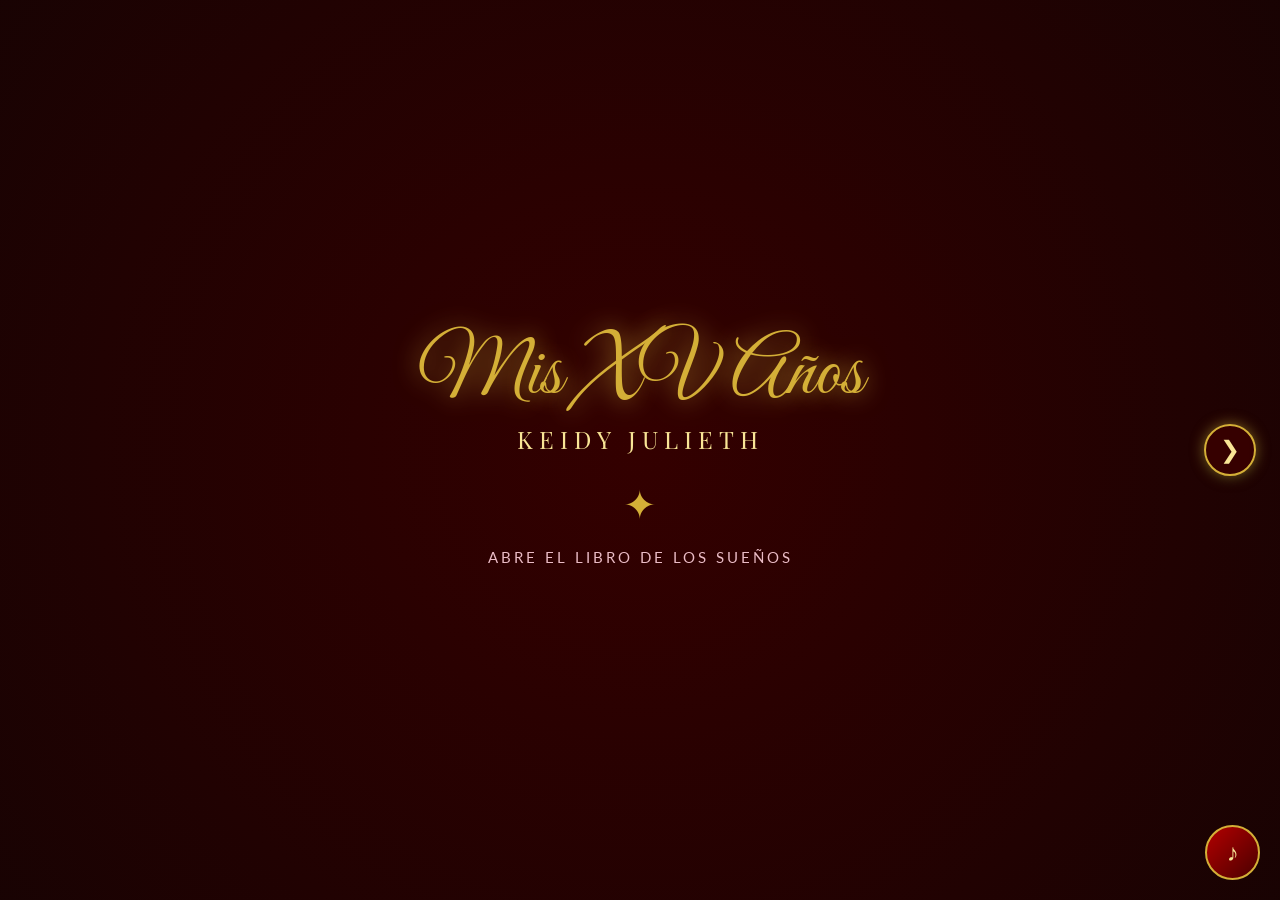
==== index.html @ fb7c4d3f "Primer commit limpio" ====
<!doctype html>
<html lang="es">
<head>
  <meta charset="UTF-8" />
  <meta name="viewport" content="width=device-width, initial-scale=1.0, maximum-scale=1.0, user-scalable=no" />
  <title>Mis XV Años - Keidy Julieth</title>
  <link rel="stylesheet" href="assets/base.css" />
  <link rel="stylesheet" href="assets/nav.css" />
  <link rel="stylesheet" href="assets/shell.css" />
</head>
<body>

<!-- IFRAME OCULTO DE YOUTUBE (música desde el segundo 26) -->
<div id="youtube-audio-container">
  <iframe
          id="youtube-audio"
          src="https://www.youtube.com/embed/OiC1rgCPmUQ?autoplay=0&mute=1&controls=0&modestbranding=1&rel=0&playsinline=1&loop=1&playlist=OiC1rgCPmUQ&start=26&fs=0&disablekb=1&iv_load_policy=3&enablejsapi=1"
          frameborder="0"
          allow="autoplay; encrypted-media"
          allowfullscreen
  ></iframe>
</div>

<!-- CONTENEDOR DE LAS PÁGINAS -->
<div id="pageFlip">
  <iframe
          id="contentFrame"
          src="paginas/01-portada/portada.html"
          allow="autoplay; encrypted-media"
  ></iframe>
</div>

<!-- BOTÓN DE MÚSICA -->
<button
        id="musicBtn"
        style="
      position: fixed !important;
      bottom: 20px !important;
      right: 20px !important;
      width: 55px !important;
      height: 55px !important;
      border-radius: 50% !important;
      background: linear-gradient(135deg, #b30000, #4a0000) !important;
      border: 2px solid #d4af37 !important;
      color: #f9e596 !important;
      font-size: 1.5rem !important;
      cursor: pointer !important;
      z-index: 2147483647 !important;
      display: flex !important;
      align-items: center !important;
      justify-content: center !important;
      visibility: visible !important;
      opacity: 1 !important;
    "
        aria-label="Reproducir música"
>
  <span id="musicIcon">♪</span>
</button>

<script src="assets/shell.js"></script>
</body>
</html>
---- assets/base.css ----
/* ===== VARIABLES Y RESET ===== */
:root {
  --rojo-oscuro: #4a0000;
  --rojo: #b30000;
  --rojo-brillante: #e60000;
  --dorado: #d4af37;
  --dorado-claro: #f9e596;
  --rosa-claro: #fff0f5;
  --rosa: #ffd1dc;
  --rosa-fuerte: #ffb6c1;
  --negro: #1a1a1a;
}

* {
  margin: 0;
  padding: 0;
  box-sizing: border-box;
}
html {
  scroll-behavior: smooth;
}
body {
  font-family: "Lato", sans-serif;
  background: linear-gradient(160deg, #4a0000 0%, #b30000 35%, #d4af37 70%, #ffd1dc 100%);
  overflow-x: hidden;
  -webkit-tap-highlight-color: transparent;
}
/* ===== DISEÑO EXCLUSIVO PARA MÓVIL ===== */
.main-content,
.intro {
  width: 100vw;
  min-height: 100vh;
  min-height: 100dvh;
}

/* ===== INTRO / LIBRO (SIN FONDO BLANCO) ===== */
.intro {
  position: fixed;
  inset: 0;
  background: radial-gradient(circle at center, #3a0a0a 0%, #1a0303 100%);
  display: flex;
  align-items: center;
  justify-content: center;
  z-index: 9999;
  transition:
    opacity 1.2s ease,
    visibility 1.2s;
}
.intro.hidden {
  opacity: 0;
  visibility: hidden;
  pointer-events: none;
}

.book-scene {
  perspective: 2000px;
  width: 100%;
  display: flex;
  justify-content: center;
}
.book {
  position: relative;
  width: 85vw;
  max-width: 350px;
  height: 120vw;
  max-height: 500px;
  transform-style: preserve-3d;
  cursor: pointer;
  animation: floatBook 4s ease-in-out infinite;
}
@keyframes floatBook {
  0%,
  100% {
    transform: translateY(0);
  }
  50% {
    transform: translateY(-10px);
  }
}

.book-inner {
  position: absolute;
  inset: 0;
  background: transparent;
  display: flex;
  align-items: center;
  justify-content: center;
  overflow: hidden;
  border-radius: 8px 16px 16px 8px;
}
.smoke-video {
  position: absolute;
  width: 100%;
  height: 100%;
  object-fit: cover;
  opacity: 0;
  transition: opacity 1.5s ease;
  mix-blend-mode: screen;
}
.book.open .smoke-video {
  opacity: 1;
}

.book-cover {
  position: absolute;
  inset: 0;
  transform-origin: left center;
  transition: transform 2s cubic-bezier(0.65, 0, 0.35, 1);
  backface-visibility: hidden;
  z-index: 3;
  display: flex;
  align-items: center;
  justify-content: center;
}
.book.open .book-cover {
  transform: rotateY(-170deg);
}

.book-img {
  width: 100%;
  height: 100%;
  object-fit: contain;
  filter: drop-shadow(0 20px 30px rgba(0, 0, 0, 0.8));
}
.cover-hint {
  position: absolute;
  bottom: 15px;
  font-family: "Lato", sans-serif;
  color: var(--dorado-claro);
  font-size: clamp(0.7rem, 3vw, 0.9rem);
  letter-spacing: 2px;
  animation: pulse 2s infinite;
  text-shadow:
    0 0 10px #000,
    0 0 5px #000;
  background: rgba(0, 0, 0, 0.6);
  padding: 5px 15px;
  border-radius: 20px;
  border: 1px solid var(--dorado);
}
@keyframes pulse {
  0%,
  100% {
    opacity: 0.6;
  }
  50% {
    opacity: 1;
  }
}

/* ===== CONTENIDO PRINCIPAL ===== */
.main-content {
  transition: opacity 1.2s;
}
.main-content.hidden {
  opacity: 0;
}

.section {
  min-height: 100vh;
  min-height: 100dvh;
  padding: clamp(40px, 10vw, 80px) clamp(15px, 5vw, 30px);
  display: flex;
  flex-direction: column;
  align-items: center;
  justify-content: center;
  text-align: center;
  position: relative;
  overflow: hidden;
}

/* ===== FONDOS DEGRADADOS MÁGICOS (Reemplazan las imágenes) ===== */

/* Fondo Rojo Profundo */
.bg-dark-red {
  background: radial-gradient(
    circle at top,
    #7a0e0e 0%,
    #4a0000 50%,
    #1a0000 100%
  );
}

/* Fondo Rosa Mágico / Suave */
.bg-light-pink {
  background: radial-gradient(
    circle at center,
    #fff0f5 0%,
    #ffd1dc 50%,
    #ffb6c1 100%
  );
}

/* Degradado de Rosa a Rojo (Para transiciones) */
.bg-gradient-pink-red {
  background: linear-gradient(160deg, #ffd1dc 0%, #ffb6c1 30%, #b30000 100%);
}

/* Degradado de Rojo a Rosa (Para transiciones inversas) */
.bg-gradient-red-pink {
  background: linear-gradient(160deg, #b30000 0%, #ffb6c1 70%, #ffd1dc 100%);
}

/* ===== ESTILOS DE TEXTO Y ELEMENTOS (Ajustados a los fondos) ===== */

/* Flores (Marcos superior e inferior) */
.flowers-top,
.flowers-bottom {
  position: absolute;
  width: 100vw;
  left: 0;
  z-index: 0; /* Detrás del contenido pero sobre el fondo */
  pointer-events: none;
  filter: drop-shadow(0 0 10px rgba(0, 0, 0, 0.3));
}
.flowers-top {
  top: 0;
}
.flowers-bottom {
  bottom: 0;
  transform: rotate(180deg);
}

/* Banner */
.banner-section {
  padding: 0;
}
.banner-container {
  width: 100%;
  max-width: 90vw;
  z-index: 1;
}
.banner-frame {
  background: linear-gradient(135deg, #b30000, #660000);
  border: 3px solid var(--dorado);
  border-radius: 10px;
  padding: clamp(20px, 8vw, 40px) clamp(10px, 5vw, 20px);
  box-shadow: 0 0 40px rgba(212, 175, 55, 0.6);
}

/* Corona y Nombre */
.crown-display {
  font-size: clamp(3rem, 15vw, 5rem);
  margin-bottom: 15px;
  filter: drop-shadow(0 0 15px var(--dorado));
  z-index: 1;
}
.main-name {
  font-family: "Great Vibes", cursive;
  font-size: clamp(2.8rem, 14vw, 5rem);
  color: var(--rojo-oscuro); /* Texto oscuro para fondo rosa */
  text-shadow:
    2px 2px 10px rgba(255, 255, 255, 0.8),
    0 0 20px rgba(255, 255, 255, 0.5);
  line-height: 1.1;
  z-index: 1;
}
.main-name-sub {
  font-family: "Playfair Display", serif;
  font-size: clamp(0.9rem, 4vw, 1.2rem);
  color: var(--dorado); /* Dorado para fondo rosa */
  letter-spacing: 4px;
  margin-top: 10px;
  font-weight: bold;
  text-shadow: 1px 1px 2px rgba(0, 0, 0, 0.2);
  z-index: 1;
}

/* Princesa (Posicionada al fondo de la sección) */
.princess-cutout {
  position: absolute;
  bottom: 0;
  left: 50%;
  transform: translateX(-50%);
  width: 95vw;
  max-width: 450px;
  z-index: 1;
  pointer-events: none;
  filter: drop-shadow(0 0 30px rgba(0, 0, 0, 0.5));
}

/* Textos de Dedicatoria, Padres y Padrinos */
.dedication-text {
  font-family: "Playfair Display", serif;
  font-size: clamp(1rem, 4.5vw, 1.3rem);
  color: var(--rojo-oscuro);
  line-height: 1.8;
  max-width: 90vw;
  font-style: italic;
  margin-top: 25vh; /* <--- NUEVO: Empuja el texto hacia abajo, lejos de las flores */
  margin-bottom: 35vh; /* <--- MODIFICADO: Reducimos el espacio de abajo */
  position: relative;
  z-index: 2;
  text-shadow: 1px 1px 5px rgba(255, 255, 255, 0.8);
}

.crown-small {
  font-size: clamp(2rem, 10vw, 3rem);
  margin-bottom: 10px;
  z-index: 2;
  position: relative;
  filter: drop-shadow(0 0 10px var(--dorado));
}

.section-subtitle {
  font-family: "Cinzel", serif;
  font-size: clamp(1.2rem, 6vw, 1.8rem);
  color: var(--rojo-oscuro);
  letter-spacing: 2px;
  margin-bottom: 15px;
  position: relative;
  z-index: 2;
  text-shadow: 1px 1px 3px rgba(255, 255, 255, 0.5);
}

.parents-names,
.godparents-names {
  font-family: "Great Vibes", cursive;
  font-size: clamp(2rem, 10vw, 3rem);
  color: var(--dorado); /* Dorado brilla sobre rojo */
  line-height: 1.5;
  text-shadow: 2px 2px 10px rgba(0, 0, 0, 0.5);
  margin-bottom: 65vh; /* Espacio para la princesa */
  position: relative;
  z-index: 2;
}

/* Sección Mariposas */
.butterfly-section {
  overflow: hidden;
}
.bfly {
  position: absolute;
  width: 15vw;
  max-width: 80px;
  z-index: 1;
  filter: drop-shadow(0 0 10px rgba(255, 255, 255, 0.5));
}
.bfly-1 {
  bottom: -50px;
  left: -50px;
  animation: flyDiagonal 5s linear infinite;
}
.bfly-2 {
  bottom: -50px;
  left: 30%;
  animation: flyDiagonal 6s linear infinite 1s;
}
.bfly-3 {
  bottom: -50px;
  left: 60%;
  animation: flyDiagonal 7s linear infinite 2s;
}
@keyframes flyDiagonal {
  0% {
    transform: translate(0, 0) rotate(0deg) scale(0.5);
    opacity: 0;
  }
  10% {
    opacity: 1;
  }
  90% {
    opacity: 1;
  }
  100% {
    transform: translate(100vw, -100vh) rotate(45deg) scale(1.5);
    opacity: 0;
  }
}
.butterfly-text {
  font-family: "Great Vibes", cursive;
  font-size: clamp(2.5rem, 12vw, 4rem);
  color: var(--dorado); /* Texto dorado para fondo rojo */
  margin-top: 50px;
  z-index: 2;
  text-shadow:
    0 0 20px rgba(0, 0, 0, 0.8),
    0 0 10px rgba(212, 175, 55, 0.5);
}

/* Sección Detalles */
.details-title {
  font-family: "Cinzel", serif;
  font-size: clamp(1.1rem, 5vw, 1.5rem);
  color: var(--dorado-claro); /* Texto claro para fondo oscuro */
  line-height: 1.6;
  margin-bottom: 25px;
  text-shadow: 0 0 15px rgba(212, 175, 55, 0.8);
  position: relative;
  z-index: 2;
}
.event-grid {
  display: flex;
  flex-direction: column;
  gap: 15px;
  margin-bottom: 25px;
  position: relative;
  z-index: 2;
}
.event-item {
  display: flex;
  flex-direction: column;
  align-items: center;
}
.event-day,
.event-month,
.event-time,
.event-place {
  font-family: "Playfair Display", serif;
  font-size: clamp(1rem, 4vw, 1.2rem);
  color: var(--rosa-claro); /* Texto rosa claro para fondo oscuro */
}
.event-date {
  font-family: "Cinzel", serif;
  font-size: clamp(2.5rem, 12vw, 4rem);
  color: var(--dorado); /* Número gigante dorado */
  line-height: 1;
  margin: 5px 0;
  text-shadow: 0 0 20px rgba(212, 175, 55, 0.8);
}
.event-label {
  font-family: "Lato", sans-serif;
  font-size: clamp(0.7rem, 3vw, 0.9rem);
  color: var(--rosa); /* Texto rosa */
  letter-spacing: 2px;
  text-transform: uppercase;
  margin-top: 3px;
}
.btn-mapa {
  display: inline-block;
  padding: 15px 30px;
  background: var(--dorado);
  color: var(--rojo-oscuro);
  text-decoration: none;
  border-radius: 50px;
  font-weight: 700;
  font-size: clamp(0.8rem, 3.5vw, 1rem);
  letter-spacing: 1px;
  transition: 0.3s;
  z-index: 2;
  box-shadow: 0 5px 20px rgba(212, 175, 55, 0.4);
  position: relative;
  border: 2px solid var(--dorado-claro);
}
.btn-mapa:hover {
  background: var(--dorado-claro);
  transform: scale(1.05);
}

/* RSVP (Fondo Rosa) */
.rsvp-text {
  font-family: "Lato", sans-serif;
  color: var(--rojo-oscuro);
  font-size: clamp(0.9rem, 4vw, 1.1rem);
  margin-bottom: 20px;
  max-width: 90vw;
  position: relative;
  z-index: 1;
  font-weight: bold;
}
.rsvp-form {
  width: 100%;
  max-width: 90vw;
  display: flex;
  flex-direction: column;
  gap: 15px;
  position: relative;
  z-index: 1;
}
.rsvp-form input,
.rsvp-form select {
  padding: 15px 20px;
  border: 2px solid var(--dorado);
  border-radius: 50px;
  font-family: "Lato", sans-serif;
  font-size: clamp(0.9rem, 4vw, 1rem);
  outline: none;
  background: rgba(255, 255, 255, 0.9);
  color: var(--rojo-oscuro);
  box-shadow: 0 5px 15px rgba(0, 0, 0, 0.1);
}
.btn-enviar {
  padding: 15px;
  background: linear-gradient(135deg, var(--rojo), var(--rojo-oscuro));
  color: var(--dorado-claro);
  border: 2px solid var(--dorado);
  border-radius: 50px;
  font-family: "Playfair Display", serif;
  font-size: clamp(1rem, 4vw, 1.2rem);
  letter-spacing: 1px;
  cursor: pointer;
  transition: 0.3s;
  box-shadow: 0 10px 20px rgba(179, 0, 0, 0.3);
}
.btn-enviar:hover {
  transform: translateY(-3px);
  box-shadow: 0 15px 25px rgba(179, 0, 0, 0.5);
}

/* Final (Te Esperamos) */
.final-title {
  font-family: "Great Vibes", cursive;
  font-size: clamp(3rem, 15vw, 5rem);
  color: var(--dorado);
  text-shadow:
    0 0 30px rgba(212, 175, 55, 1),
    0 0 10px rgba(0, 0, 0, 0.8);
  margin: 15px 0;
  margin-bottom: 65vh;
  position: relative;
  z-index: 2;
}

/* ===== BOTÓN MÚSICA ===== */
.music-btn {
  position: fixed;
  bottom: 20px;
  right: 20px;
  width: 55px;
  height: 55px;
  border-radius: 50%;
  background: linear-gradient(135deg, var(--rojo), var(--rojo-oscuro));
  border: 2px solid var(--dorado);
  color: var(--dorado-claro);
  font-size: 1.5rem;
  cursor: pointer;
  z-index: 1000;
  box-shadow:
    0 5px 20px rgba(0, 0, 0, 0.6),
    0 0 15px rgba(212, 175, 55, 0.5);
  display: flex;
  align-items: center;
  justify-content: center;
  transition: transform 0.3s;
}
.music-btn:hover {
  transform: scale(1.1);
}
.music-btn.playing #musicIcon {
  animation: spin 3s linear infinite;
  display: inline-block;
}
@keyframes spin {
  from {
    transform: rotate(0);
  }
  to {
    transform: rotate(360deg);
  }
}
.music-btn.hidden {
  display: none;
}
/* ===== SECCIÓN PORTADA (ESTILO IMAGEN 1) ===== */
.banner-section {
  position: relative;
  display: flex;
  flex-direction: column;
  justify-content: center;
  align-items: center;
  padding-top: 15vh;
  padding-bottom: 15vh;
  overflow: hidden;
}

.banner-container {
  position: relative;
  z-index: 2;
  display: flex;
  flex-direction: column;
  align-items: center;
  justify-content: center;
  width: 100%;
}

/* Contenedor del marco ovalado y la corona */
.crown-frame {
  position: relative;
  width: 85vw;
  max-width: 400px;
  display: flex;
  justify-content: center;
  align-items: center;
  margin-bottom: 20px;
}

.aro-img {
  width: 100%;
  height: auto;
  position: relative;
  z-index: 1;
  filter: drop-shadow(0 0 15px rgba(212, 175, 55, 0.6)); /* Brillo dorado */
}

/* Texto dentro del marco ovalado */
.frame-text {
  position: absolute;
  top: 50%;
  left: 50%;
  transform: translate(-50%, -50%);
  z-index: 2;
  text-align: center;
  display: flex;
  flex-direction: column;
  justify-content: center;
  align-items: center;
  width: 80%;
}

.title-15 {
  font-family: "Great Vibes", cursive;
  font-size: clamp(3rem, 14vw, 5rem);
  color: #d4af37; /* Dorado */
  line-height: 1;
  margin: 0;
  text-shadow:
    2px 2px 5px rgba(0, 0, 0, 0.3),
    0 0 10px rgba(212, 175, 55, 0.8);
}

.title-years {
  font-family: "Great Vibes", cursive;
  font-size: clamp(2.5rem, 12vw, 4rem);
  color: #d4af37;
  line-height: 1;
  margin-top: -10px;
  text-shadow:
    2px 2px 5px rgba(0, 0, 0, 0.3),
    0 0 10px rgba(212, 175, 55, 0.8);
}

/* Nombre de la quinceañera (debajo del marco) */
.banner-name {
  font-family: "Great Vibes", cursive;
  font-size: clamp(2.5rem, 10vw, 3.5rem);
  color: #b30000; /* Rojo intenso */
  margin-top: 10px;
  z-index: 2;
  text-shadow:
    1px 1px 2px rgba(255, 255, 255, 0.9),
    0 0 15px rgba(255, 255, 255, 0.5);
}

/* Imagen de la princesa en la parte inferior */
.princess-banner {
  position: absolute;
  bottom: -30px; /* Ajusta esto si la princesa queda muy arriba o muy abajo */
  left: 50%;
  transform: translateX(-50%);
  width: 95vw;
  max-width: 450px;
  z-index: 1;
  pointer-events: none;
  filter: drop-shadow(0 0 20px rgba(0, 0, 0, 0.4));
}
.bfly {
  position: absolute;
  pointer-events: none;
  z-index: 10;
  width: 40px; /* Base size */
  height: auto;
}

@keyframes crazyFly {
  0% {
    transform: translate(0, 0) rotate(0deg);
  }
  25% {
    transform: translate(100px, -200px) rotate(45deg);
  }
  50% {
    transform: translate(-150px, -400px) rotate(-30deg);
  }
  75% {
    transform: translate(200px, -100px) rotate(90deg);
  }
  100% {
    transform: translate(0, 0) rotate(0deg);
  }
}
@keyframes vuelo-1 {
  0% {
    transform: translate(0, 0) rotate(0deg) scale(1);
  }
  33% {
    transform: translate(30vw, -20vh) rotate(120deg) scale(1.2);
  }
  66% {
    transform: translate(-10vw, -50vh) rotate(-90deg) scale(0.8);
  }
  100% {
    transform: translate(0, 0) rotate(0deg) scale(1);
  }
}

@keyframes vuelo-2 {
  0% {
    transform: translate(0, 0) rotate(0deg);
  }
  50% {
    transform: translate(-40vw, 30vh) rotate(-180deg);
  }
  100% {
    transform: translate(0, 0) rotate(0deg);
  }
}

@keyframes vuelo-3 {
  0% {
    transform: translate(0, 0) rotate(0deg);
  }
  25% {
    transform: translate(50vw, 50vh) rotate(90deg);
  }
  75% {
    transform: translate(-20vw, -20vh) rotate(-180deg);
  }
  100% {
    transform: translate(0, 0) rotate(0deg);
  }
}

@keyframes vuelo-4 {
  0% {
    transform: translate(0, 0) rotate(0deg) scale(1);
  }
  50% {
    transform: translate(20vw, -60vh) rotate(360deg) scale(1.5);
  }
  100% {
    transform: translate(0, 0) rotate(0deg) scale(1);
  }
}
/* ===== ANIMACIONES MÁGICAS ===== */

/* 1. Animación de Flotación (Sube y Baja) */
@keyframes flotar {
  0%,
  100% {
    transform: translateY(0);
  }
  50% {
    transform: translateY(-12px);
  }
}

/* 2. Animación de Brillo Dorado (Pulsa la luz) */
@keyframes brillar {
  0%,
  100% {
    text-shadow:
      2px 2px 5px rgba(0, 0, 0, 0.3),
      0 0 10px rgba(212, 175, 55, 0.5);
  }
  50% {
    text-shadow:
      2px 2px 5px rgba(0, 0, 0, 0.5),
      0 0 25px rgba(212, 175, 55, 1),
      0 0 40px rgba(212, 175, 55, 0.8);
  }
}

/* 3. Animación de Aparición (Fade In + Scale) */
@keyframes aparecerMagico {
  0% {
    opacity: 0;
    transform: scale(0.8) translateY(20px);
  }
  100% {
    opacity: 1;
    transform: scale(1) translateY(0);
  }
}

/* ===== ANIMACIÓN DE INTRO (SOLO UNA VEZ) ===== */

/* 1. Definimos cómo será la aparición mágica */
@keyframes introAparecer {
  0% {
    opacity: 0;
    transform: scale(0.6) translateY(40px); /* Empieza pequeño y más abajo */
    filter: blur(8px); /* Empieza borroso */
  }
  100% {
    opacity: 1;
    transform: scale(1) translateY(0); /* Termina en su tamaño y lugar normal */
    filter: blur(0); /* Termina nítido */
  }
}

/* 2. Aplicamos la animación a "Mis 15 Años" */
.title-15,
.title-years {
  animation: introAparecer 1.8s cubic-bezier(0.2, 0.8, 0.2, 1) forwards;
}

/* 3. Aplicamos la animación al nombre de la Quinceañera (con un pequeño retraso) */
.banner-name {
  animation: introAparecer 1.8s cubic-bezier(0.2, 0.8, 0.2, 1) 0.8s forwards;
  /* El 0.8s significa que el nombre aparecerá casi un segundo después del "Mis 15 Años" */
}
.princess-banner {
  position: absolute;
  bottom: -180px; /* <--- ESTE ES EL VALOR QUE HAY QUE CAMBIAR */
  left: 50%;
  transform: translateX(-50%);
  width: 95vw;
  max-width: 450px;
  z-index: 1;
  pointer-events: none;
  filter: drop-shadow(0 0 20px rgba(0, 0, 0, 0.4));
}
/* ===== CONTENEDOR DE PÉTALOS (cubre TODA la pantalla) ===== */
#contenedor-petalos {
    position: fixed;
    inset: 0;
    width: 100vw;
    height: 100vh;
    height: 100dvh; /* Mejor soporte en móvil */
    pointer-events: none;
    overflow: hidden;
    z-index: 998;
}

/* ===== LOS PÉTALOS ===== */
.petalo {
    position: absolute;
    top: 0;
    left: 0;
    width: 20px;
    opacity: 0;
    /* El pétalo empieza EXACTAMENTE en el centro del viewport */
    transform: translate(50vw, 50vh);
    will-change: transform, opacity;
    pointer-events: none;
    filter: drop-shadow(0 0 5px rgba(179, 0, 0, 0.5));
}
---- assets/nav.css ----
/* =========================================================
   NAV.CSS
   Estilos de los botones ‹ ›
   Sin efectos de hoja, sin transiciones raras.
   ========================================================= */

:root {
    --dorado: #d4af37;
    --dorado-claro: #f9e596;
}

/* =========================================================
   BOTONES ANTERIOR / SIGUIENTE
   ========================================================= */
.page-nav {
    position: fixed;
    inset: 0;
    pointer-events: none;
    z-index: 10000;
}

.nav-btn {
    position: fixed;
    top: 50%;
    transform: translateY(-50%);
    width: 46px;
    height: 46px;
    border-radius: 50%;
    border: 2px solid var(--dorado);
    background: rgba(74, 0, 0, 0.55);
    color: var(--dorado-claro);
    font-size: 1.3rem;
    line-height: 1;
    display: flex;
    align-items: center;
    justify-content: center;
    cursor: pointer;
    pointer-events: auto;
    -webkit-backdrop-filter: blur(3px);
    backdrop-filter: blur(3px);
    box-shadow:
            0 0 14px rgba(212, 175, 55, 0.55),
            0 4px 12px rgba(0, 0, 0, 0.5);
    transition:
            transform 0.25s ease,
            background 0.25s ease,
            box-shadow 0.25s ease;
}

.nav-btn:hover {
    background: rgba(74, 0, 0, 0.85);
    transform: translateY(-50%) scale(1.06);
    box-shadow:
            0 0 22px rgba(212, 175, 55, 0.85),
            0 4px 12px rgba(0, 0, 0, 0.5);
}

.nav-btn:active {
    transform: translateY(-50%) scale(0.96);
}

.nav-btn:disabled {
    opacity: 0.4;
    cursor: default;
}

.nav-prev {
    left: 12px;
}

.nav-next {
    right: 12px;
}

@media (min-width: 700px) {
    .nav-btn {
        width: 52px;
        height: 52px;
        font-size: 1.5rem;
    }
    .nav-prev {
        left: 24px;
    }
    .nav-next {
        right: 24px;
    }
}
---- assets/shell.css ----
/* =========================================================
   SHELL.CSS
   ========================================================= */

* { margin: 0; padding: 0; box-sizing: border-box; }

html, body {
  width: 100%;
  height: 100%;
  overflow: hidden;
  background: #1a0303;
  -webkit-tap-highlight-color: transparent;
}

/* =========================================================
   CONTENEDOR DE LAS PÁGINAS HIJAS
   ========================================================= */
#pageFlip {
  position: fixed;
  inset: 0;
  width: 100vw;
  height: 100vh;
  height: 100dvh;
  z-index: 1;
  overflow: hidden;
}

#contentFrame {
  width: 100%;
  height: 100%;
  border: 0;
  display: block;
  transition: opacity 0.5s ease-in-out;
}

/* =========================================================
   IFRAME DE YOUTUBE OCULTO (música de fondo)
   ========================================================= */
#youtube-audio-container {
  position: fixed;
  top: -9999px;
  left: -9999px;
  width: 1px;
  height: 1px;
  overflow: hidden;
  opacity: 0;
  pointer-events: none;
  z-index: -1;
}

#youtube-audio {
  width: 1px;
  height: 1px;
  border: 0;
}

/* =========================================================
   ANIMACIÓN DEL ICONO DE MÚSICA
   ========================================================= */
.music-btn.playing #musicIcon {
  animation: spin 3s linear infinite;
  display: inline-block;
}

@keyframes spin {
  from { transform: rotate(0); }
  to { transform: rotate(360deg); }
}
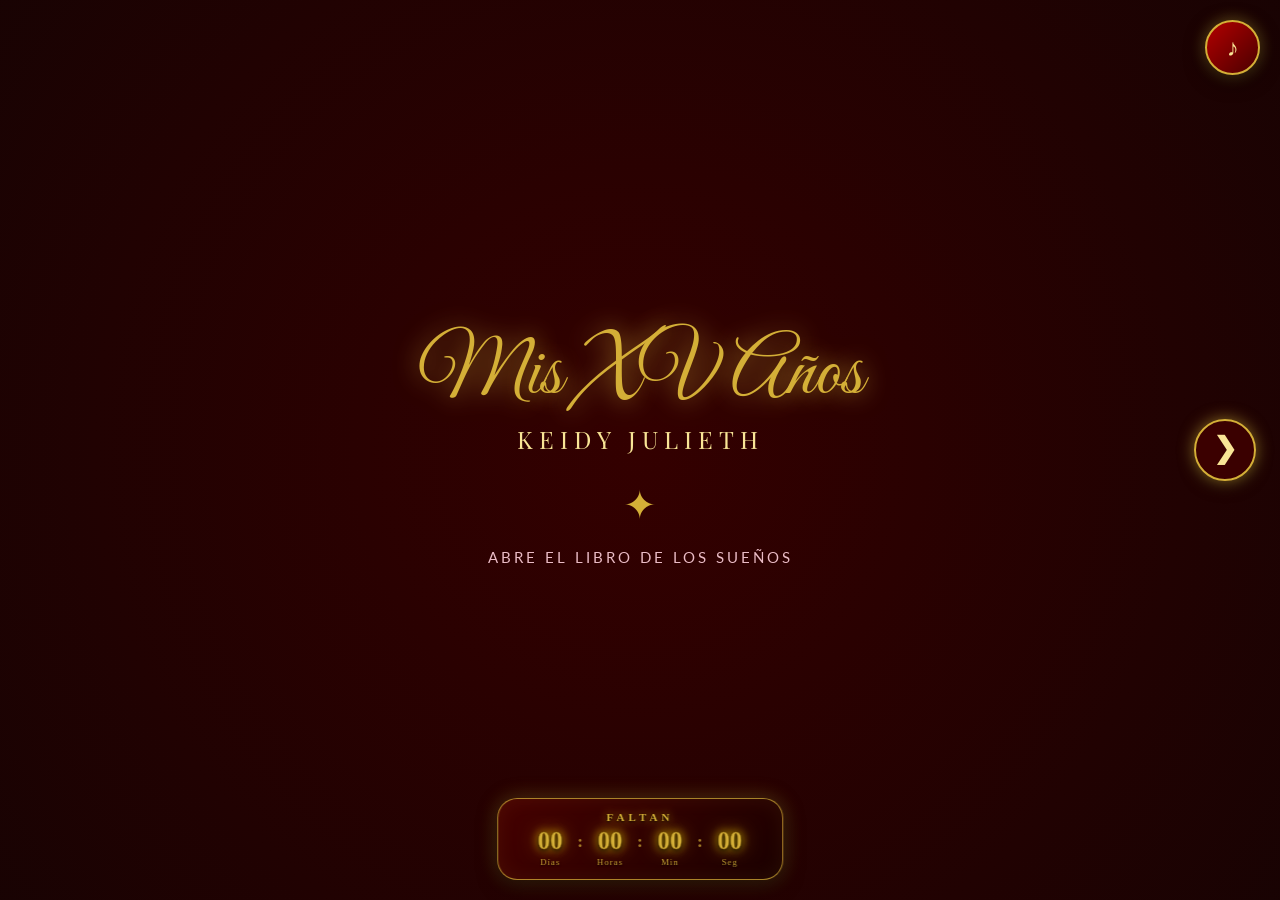
==== commit 5b9ae3e9: "detalle 2" ====
--- a/index.html
+++ b/index.html
@@ -10,7 +10,7 @@
 </head>
 <body>
 
-<!-- IFRAME OCULTO DE YOUTUBE (música desde el segundo 26) -->
+<!-- IFRAME OCULTO DE YOUTUBE (música) -->
 <div id="youtube-audio-container">
   <iframe
           id="youtube-audio"
@@ -30,33 +30,61 @@
   ></iframe>
 </div>
 
-<!-- BOTÓN DE MÚSICA -->
+<!-- ✅ BOTÓN DE MÚSICA ARRIBA A LA DERECHA -->
 <button
         id="musicBtn"
+        class="music-btn"
         style="
-      position: fixed !important;
-      bottom: 20px !important;
-      right: 20px !important;
-      width: 55px !important;
-      height: 55px !important;
-      border-radius: 50% !important;
-      background: linear-gradient(135deg, #b30000, #4a0000) !important;
-      border: 2px solid #d4af37 !important;
-      color: #f9e596 !important;
-      font-size: 1.5rem !important;
-      cursor: pointer !important;
-      z-index: 2147483647 !important;
-      display: flex !important;
-      align-items: center !important;
-      justify-content: center !important;
-      visibility: visible !important;
-      opacity: 1 !important;
-    "
+    position: fixed !important;
+    top: 20px !important;
+    right: 20px !important;
+    width: 55px !important;
+    height: 55px !important;
+    border-radius: 50% !important;
+    background: linear-gradient(135deg, #b30000, #4a0000) !important;
+    border: 2px solid #d4af37 !important;
+    color: #f9e596 !important;
+    font-size: 1.5rem !important;
+    cursor: pointer !important;
+    z-index: 2147483647 !important;
+    display: flex !important;
+    align-items: center !important;
+    justify-content: center !important;
+    visibility: visible !important;
+    opacity: 1 !important;
+    box-shadow: 0 5px 20px rgba(0,0,0,0.6), 0 0 15px rgba(212,175,55,0.5) !important;
+  "
         aria-label="Reproducir música"
 >
   <span id="musicIcon">♪</span>
 </button>
 
+<!-- ✅ CONTADOR CENTRADO ABAJO (con el diseño completo) -->
+<div id="countdown-widget">
+  <span class="cd-title">FALTAN</span>
+  <div class="cd-row">
+    <div class="cd-item">
+      <span class="cd-value" id="cd-dias">--</span>
+      <span class="cd-unit">Días</span>
+    </div>
+    <span class="cd-sep">:</span>
+    <div class="cd-item">
+      <span class="cd-value" id="cd-horas">--</span>
+      <span class="cd-unit">Horas</span>
+    </div>
+    <span class="cd-sep">:</span>
+    <div class="cd-item">
+      <span class="cd-value" id="cd-min">--</span>
+      <span class="cd-unit">Min</span>
+    </div>
+    <span class="cd-sep">:</span>
+    <div class="cd-item">
+      <span class="cd-value" id="cd-seg">--</span>
+      <span class="cd-unit">Seg</span>
+    </div>
+  </div>
+</div>
+
 <script src="assets/shell.js"></script>
 </body>
 </html>
--- a/assets/nav.css
+++ b/assets/nav.css
@@ -1,87 +1,128 @@
 /* =========================================================
-   NAV.CSS
-   Estilos de los botones ‹ ›
-   Sin efectos de hoja, sin transiciones raras.
+   NAV.CSS - Estilos GLOBALES de los botones ‹ ›
+   El !important hace que estos estilos ganen sobre cualquier
+   CSS específico de cada página (padre.css, mis15.css, etc.)
    ========================================================= */
 
 :root {
     --dorado: #d4af37;
     --dorado-claro: #f9e596;
+    --nav-btn-size: 55px; /* ✅ Tamaño único para TODAS las páginas */
 }
 
 /* =========================================================
-   BOTONES ANTERIOR / SIGUIENTE
+   CONTENEDOR DE LOS BOTONES
    ========================================================= */
 .page-nav {
-    position: fixed;
-    inset: 0;
-    pointer-events: none;
-    z-index: 10000;
+    position: fixed !important;
+    inset: 0 !important;
+    pointer-events: none !important;
+    z-index: 10000 !important;
 }
 
+/* =========================================================
+   BOTONES ANTERIOR / SIGUIENTE (unificados y grandes)
+   ========================================================= */
 .nav-btn {
-    position: fixed;
-    top: 50%;
-    transform: translateY(-50%);
-    width: 46px;
-    height: 46px;
-    border-radius: 50%;
-    border: 2px solid var(--dorado);
-    background: rgba(74, 0, 0, 0.55);
-    color: var(--dorado-claro);
-    font-size: 1.3rem;
-    line-height: 1;
-    display: flex;
-    align-items: center;
-    justify-content: center;
-    cursor: pointer;
-    pointer-events: auto;
-    -webkit-backdrop-filter: blur(3px);
-    backdrop-filter: blur(3px);
+    position: fixed !important;
+    top: 50% !important;
+    transform: translateY(-50%) !important;
+
+    /* ✅ Tamaño único forzado */
+    width: var(--nav-btn-size) !important;
+    height: var(--nav-btn-size) !important;
+
+    border-radius: 50% !important;
+    border: 2px solid var(--dorado) !important;
+    background: rgba(74, 0, 0, 0.65) !important;
+    color: var(--dorado-claro) !important;
+
+    /* ✅ Tamaño de la flecha ‹ › */
+    font-size: 1.6rem !important;
+    font-weight: bold !important;
+    line-height: 1 !important;
+
+    display: flex !important;
+    align-items: center !important;
+    justify-content: center !important;
+
+    cursor: pointer !important;
+    pointer-events: auto !important;
+
+    -webkit-backdrop-filter: blur(4px) !important;
+    backdrop-filter: blur(4px) !important;
+
     box-shadow:
-            0 0 14px rgba(212, 175, 55, 0.55),
-            0 4px 12px rgba(0, 0, 0, 0.5);
+            0 0 16px rgba(212, 175, 55, 0.6),
+            0 5px 15px rgba(0, 0, 0, 0.5) !important;
+
     transition:
             transform 0.25s ease,
             background 0.25s ease,
-            box-shadow 0.25s ease;
+            box-shadow 0.25s ease !important;
+
+    z-index: 10000 !important;
+    padding-bottom: 3px !important;
 }
 
+/* =========================================================
+   POSICIÓN IZQUIERDA / DERECHA
+   ========================================================= */
+.nav-prev {
+    left: 15px !important;
+    right: auto !important;
+}
+
+.nav-next {
+    right: 15px !important;
+    left: auto !important;
+}
+
+/* =========================================================
+   EFECTOS HOVER / ACTIVE
+   ========================================================= */
 .nav-btn:hover {
-    background: rgba(74, 0, 0, 0.85);
-    transform: translateY(-50%) scale(1.06);
+    background: rgba(74, 0, 0, 0.9) !important;
+    transform: translateY(-50%) scale(1.08) !important;
     box-shadow:
-            0 0 22px rgba(212, 175, 55, 0.85),
-            0 4px 12px rgba(0, 0, 0, 0.5);
+            0 0 24px rgba(212, 175, 55, 0.9),
+            0 5px 15px rgba(0, 0, 0, 0.5) !important;
 }
 
 .nav-btn:active {
-    transform: translateY(-50%) scale(0.96);
+    transform: translateY(-50%) scale(0.95) !important;
 }
 
 .nav-btn:disabled {
-    opacity: 0.4;
-    cursor: default;
+    opacity: 0.4 !important;
+    cursor: default !important;
+    pointer-events: none !important;
 }
 
-.nav-prev {
-    left: 12px;
+/* =========================================================
+   RESPONSIVE
+   ========================================================= */
+
+/* Pantallas pequeñas: botones un poco más chicos */
+@media (max-width: 500px) {
+    :root {
+        --nav-btn-size: 50px;
+    }
+    .nav-btn {
+        font-size: 1.5rem !important;
+    }
+    .nav-prev { left: 12px !important; }
+    .nav-next { right: 12px !important; }
 }
 
-.nav-next {
-    right: 12px;
-}
-
+/* Pantallas grandes: botones más grandes */
 @media (min-width: 700px) {
+    :root {
+        --nav-btn-size: 62px;
+    }
     .nav-btn {
-        width: 52px;
-        height: 52px;
-        font-size: 1.5rem;
+        font-size: 1.8rem !important;
     }
-    .nav-prev {
-        left: 24px;
-    }
-    .nav-next {
-        right: 24px;
-    }
+    .nav-prev { left: 24px !important; }
+    .nav-next { right: 24px !important; }
 }
--- a/assets/shell.css
+++ b/assets/shell.css
@@ -34,24 +34,165 @@
 }
 
 /* =========================================================
-   IFRAME DE YOUTUBE OCULTO (música de fondo)
+   ✅ IFRAME DE YOUTUBE OCULTO
    ========================================================= */
 #youtube-audio-container {
+  position: fixed !important;
+  top: -9999px !important;
+  left: -9999px !important;
+  width: 1px !important;
+  height: 1px !important;
+  overflow: hidden !important;
+  opacity: 0 !important;
+  pointer-events: none !important;
+  z-index: -9999 !important;
+  clip: rect(0, 0, 0, 0) !important;
+  clip-path: inset(50%) !important;
+  visibility: hidden !important;
+  border: 0 !important;
+}
+
+#youtube-audio,
+#youtube-audio-container iframe {
+  position: absolute !important;
+  width: 1px !important;
+  height: 1px !important;
+  top: -9999px !important;
+  left: -9999px !important;
+  border: 0 !important;
+  opacity: 0 !important;
+  visibility: hidden !important;
+  pointer-events: none !important;
+}
+
+/* =========================================================
+   ✅ CONTADOR CENTRADO ABAJO (diseño completo)
+   ========================================================= */
+#countdown-widget {
   position: fixed;
-  top: -9999px;
-  left: -9999px;
-  width: 1px;
-  height: 1px;
-  overflow: hidden;
-  opacity: 0;
+  bottom: 15px;
+  left: 50%;
+  transform: translateX(-50%);
+  z-index: 2147483646;
+
+  display: flex;
+  flex-direction: column;
+  align-items: center;
+  gap: 6px;
+
+  padding: 10px 22px;
+
+  background: linear-gradient(
+          135deg,
+          rgba(74, 0, 0, 0.92),
+          rgba(26, 0, 0, 0.98)
+  );
+  border: 1.5px solid rgba(212, 175, 55, 0.75);
+  border-radius: 20px;
+
+  backdrop-filter: blur(10px);
+  -webkit-backdrop-filter: blur(10px);
+
+  box-shadow:
+          0 5px 20px rgba(0, 0, 0, 0.6),
+          0 0 20px rgba(212, 175, 55, 0.35),
+          inset 0 0 20px rgba(212, 175, 55, 0.08);
+
   pointer-events: none;
-  z-index: -1;
-}
-
-#youtube-audio {
-  width: 1px;
-  height: 1px;
-  border: 0;
+  user-select: none;
+
+  animation: entradaContador 1s ease-out 1s both;
+}
+
+@keyframes entradaContador {
+  0% {
+    opacity: 0;
+    transform: translateX(-50%) translateY(20px);
+  }
+  100% {
+    opacity: 1;
+    transform: translateX(-50%) translateY(0);
+  }
+}
+
+.cd-title {
+  font-family: "Cinzel", serif;
+  font-size: 0.7rem;
+  font-weight: 700;
+  color: #d4af37;
+  letter-spacing: 4px;
+  text-shadow:
+          0 1px 3px rgba(0, 0, 0, 0.9),
+          0 0 10px rgba(255, 215, 0, 0.8);
+}
+
+.cd-row {
+  display: flex;
+  align-items: flex-start;
+  justify-content: center;
+  gap: 3px;
+}
+
+.cd-item {
+  display: flex;
+  flex-direction: column;
+  align-items: center;
+  min-width: 42px;
+}
+
+.cd-value {
+  font-family: "Cinzel", serif;
+  font-size: 1.35rem;
+  font-weight: 700;
+  color: #d4af37;
+  line-height: 1;
+  -webkit-text-stroke: 0.4px #8b6914;
+  text-shadow:
+          0 2px 4px rgba(0, 0, 0, 0.9),
+          0 0 10px rgba(255, 215, 0, 1),
+          0 0 20px rgba(255, 215, 0, 0.6);
+  font-variant-numeric: tabular-nums;
+  animation: pulsoContador 2s ease-in-out infinite;
+}
+
+@keyframes pulsoContador {
+  0%, 100% {
+    text-shadow:
+            0 2px 4px rgba(0, 0, 0, 0.9),
+            0 0 10px rgba(255, 215, 0, 0.9),
+            0 0 20px rgba(255, 215, 0, 0.5);
+  }
+  50% {
+    text-shadow:
+            0 2px 4px rgba(0, 0, 0, 0.9),
+            0 0 18px rgba(255, 215, 0, 1),
+            0 0 35px rgba(255, 215, 0, 0.7);
+  }
+}
+
+.cd-unit {
+  font-family: "Cinzel", serif;
+  font-size: 0.55rem;
+  color: #d4af37;
+  letter-spacing: 1px;
+  margin-top: 3px;
+  opacity: 0.9;
+  text-shadow: 0 1px 2px rgba(0, 0, 0, 0.8);
+}
+
+.cd-sep {
+  font-family: "Cinzel", serif;
+  font-size: 1.1rem;
+  color: #d4af37;
+  font-weight: 700;
+  opacity: 0.7;
+  margin-top: 2px;
+  animation: pulsoSeparador 1s ease-in-out infinite;
+}
+
+@keyframes pulsoSeparador {
+  0%, 100% { opacity: 0.4; }
+  50% { opacity: 1; }
 }
 
 /* =========================================================
@@ -65,4 +206,53 @@
 @keyframes spin {
   from { transform: rotate(0); }
   to { transform: rotate(360deg); }
+}
+
+/* =========================================================
+   RESPONSIVE
+   ========================================================= */
+@media (max-width: 400px) {
+  #countdown-widget {
+    padding: 8px 16px;
+    gap: 5px;
+  }
+  .cd-item {
+    min-width: 36px;
+  }
+  .cd-value {
+    font-size: 1.15rem;
+  }
+  .cd-title {
+    font-size: 0.6rem;
+    letter-spacing: 3px;
+  }
+  .cd-unit {
+    font-size: 0.5rem;
+  }
+  .cd-sep {
+    font-size: 0.95rem;
+  }
+}
+
+@media (max-height: 700px) {
+  #countdown-widget {
+    bottom: 10px;
+    padding: 8px 18px;
+  }
+  .cd-value {
+    font-size: 1.15rem;
+  }
+}
+
+@media (min-height: 900px) {
+  #countdown-widget {
+    bottom: 20px;
+    padding: 12px 28px;
+  }
+  .cd-value {
+    font-size: 1.55rem;
+  }
+  .cd-item {
+    min-width: 48px;
+  }
 }
